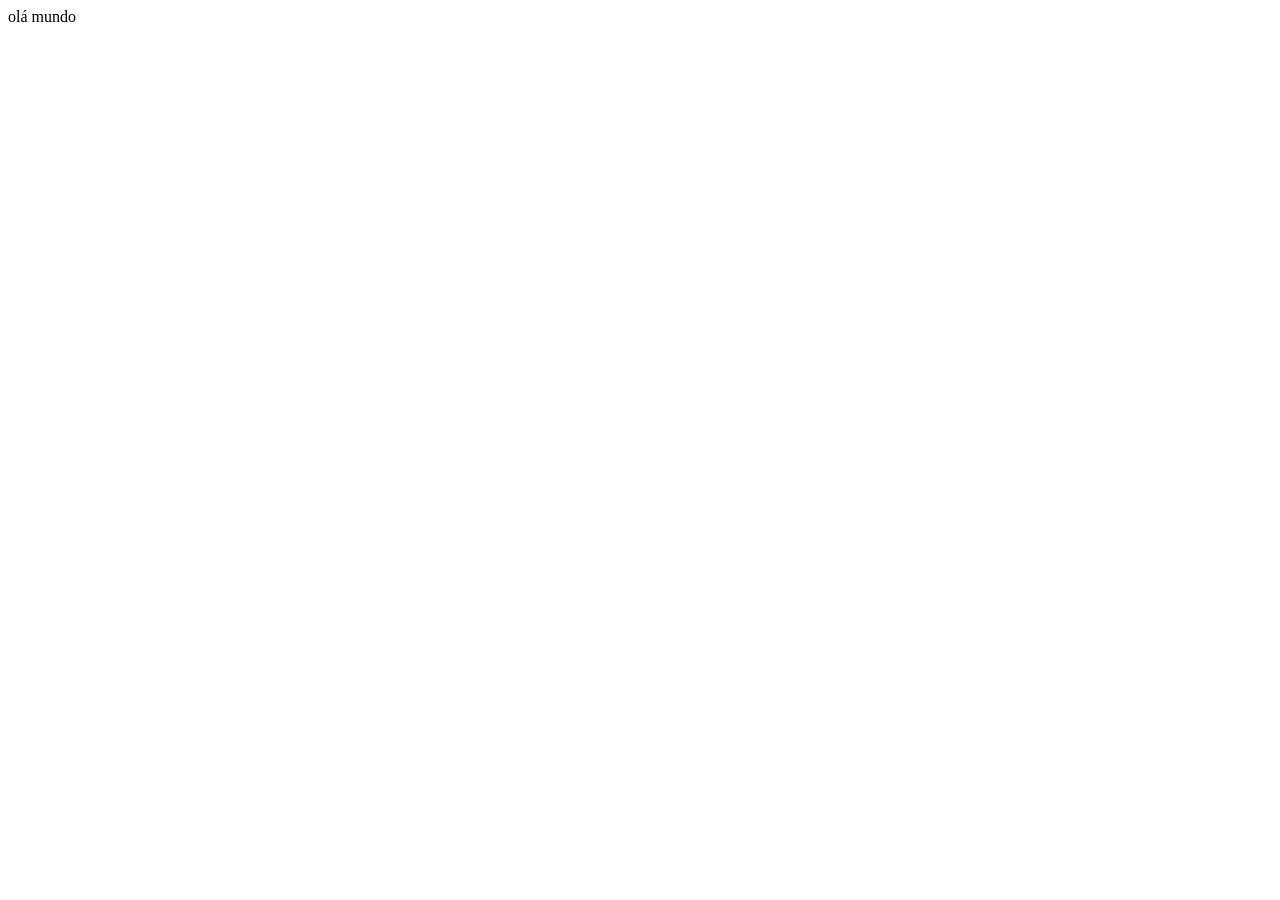
==== index.html @ 6628a572 "Preparativos Para Iniciar o Curso" ====
<!DOCTYPE html>
<html lang="pt-br">

<head>
    <meta charset="UTF-8">
    <meta name="viewport" content="width=device-width, initial-scale=1.0">
    <title>Document</title>
</head>

<body>
    olá mundo
</body>

</html>
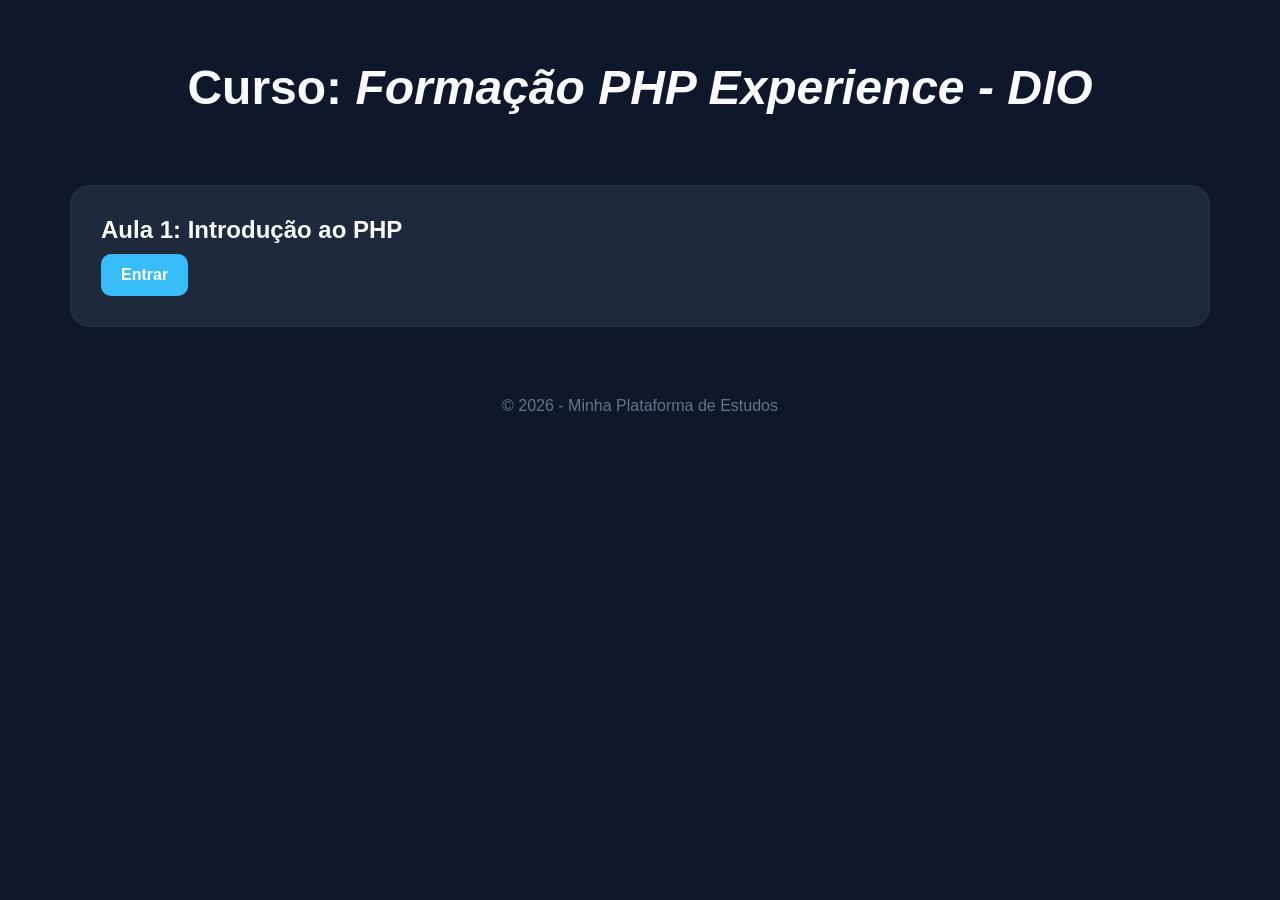
==== commit 354c5ab2: "Atualização" ====
--- a/index.html
+++ b/index.html
@@ -1,14 +1,33 @@
+</html>
 <!DOCTYPE html>
-<html lang="pt-br">
+<html lang="pt-BR">
 
 <head>
     <meta charset="UTF-8">
     <meta name="viewport" content="width=device-width, initial-scale=1.0">
-    <title>Document</title>
+    <title>Formação PHP Experience - DIO</title>
+    <link rel="stylesheet" href="../style.css">
 </head>
 
 <body>
-    olá mundo
+
+    <header>
+        <h1>Curso: <i>Formação PHP Experience - DIO</i></h1>
+    </header>
+
+    <section class="container">
+
+        <div class="card">
+            <h2>Aula 1: Introdução ao PHP</h2>
+            <a href="Aula1/exercicio1.php" class="btn">Entrar</a>
+        </div>
+
+    </section>
+
+    <footer>
+        © 2026 - Minha Plataforma de Estudos
+    </footer>
+
 </body>
 
 </html>
--- a/style.css
+++ b/style.css
@@ -0,0 +1,91 @@
+:root {
+    --bg: #0f172a;
+    --card: #1e293b;
+    --hover: #334155;
+    --text: #f8fafc;
+    --accent: #38bdf8;
+}
+
+* {
+    margin: 0;
+    padding: 0;
+    box-sizing: border-box;
+    font-family: 'Segoe UI', sans-serif;
+}
+
+body {
+    background: var(--bg);
+    color: var(--text);
+    min-height: 100vh;
+}
+
+header {
+    text-align: center;
+    padding: 60px 20px 30px;
+}
+
+header h1 {
+    font-size: 3rem;
+    margin-bottom: 10px;
+}
+
+header p {
+    color: #94a3b8;
+}
+
+.container {
+    max-width: 1200px;
+    margin: auto;
+    padding: 30px;
+    display: grid;
+    grid-template-columns: repeat(auto-fit, minmax(280px, 1fr));
+    gap: 25px;
+}
+
+.card {
+    background: var(--card);
+    border-radius: 20px;
+    padding: 30px;
+    transition: .3s;
+    border: 1px solid rgba(255, 255, 255, .05);
+}
+
+.card:hover {
+    transform: translateY(-6px);
+    background: var(--hover);
+}
+
+.icon {
+    font-size: 3rem;
+    margin-bottom: 15px;
+}
+
+.card h2 {
+    margin-bottom: 10px;
+}
+
+.card p {
+    color: #cbd5e1;
+    margin-bottom: 20px;
+    line-height: 1.5;
+}
+
+.btn {
+    display: inline-block;
+    text-decoration: none;
+    background: var(--accent);
+    color: white;
+    padding: 12px 20px;
+    border-radius: 10px;
+    font-weight: bold;
+}
+
+.btn:hover {
+    opacity: .9;
+}
+
+footer {
+    text-align: center;
+    padding: 40px;
+    color: #64748b;
+}
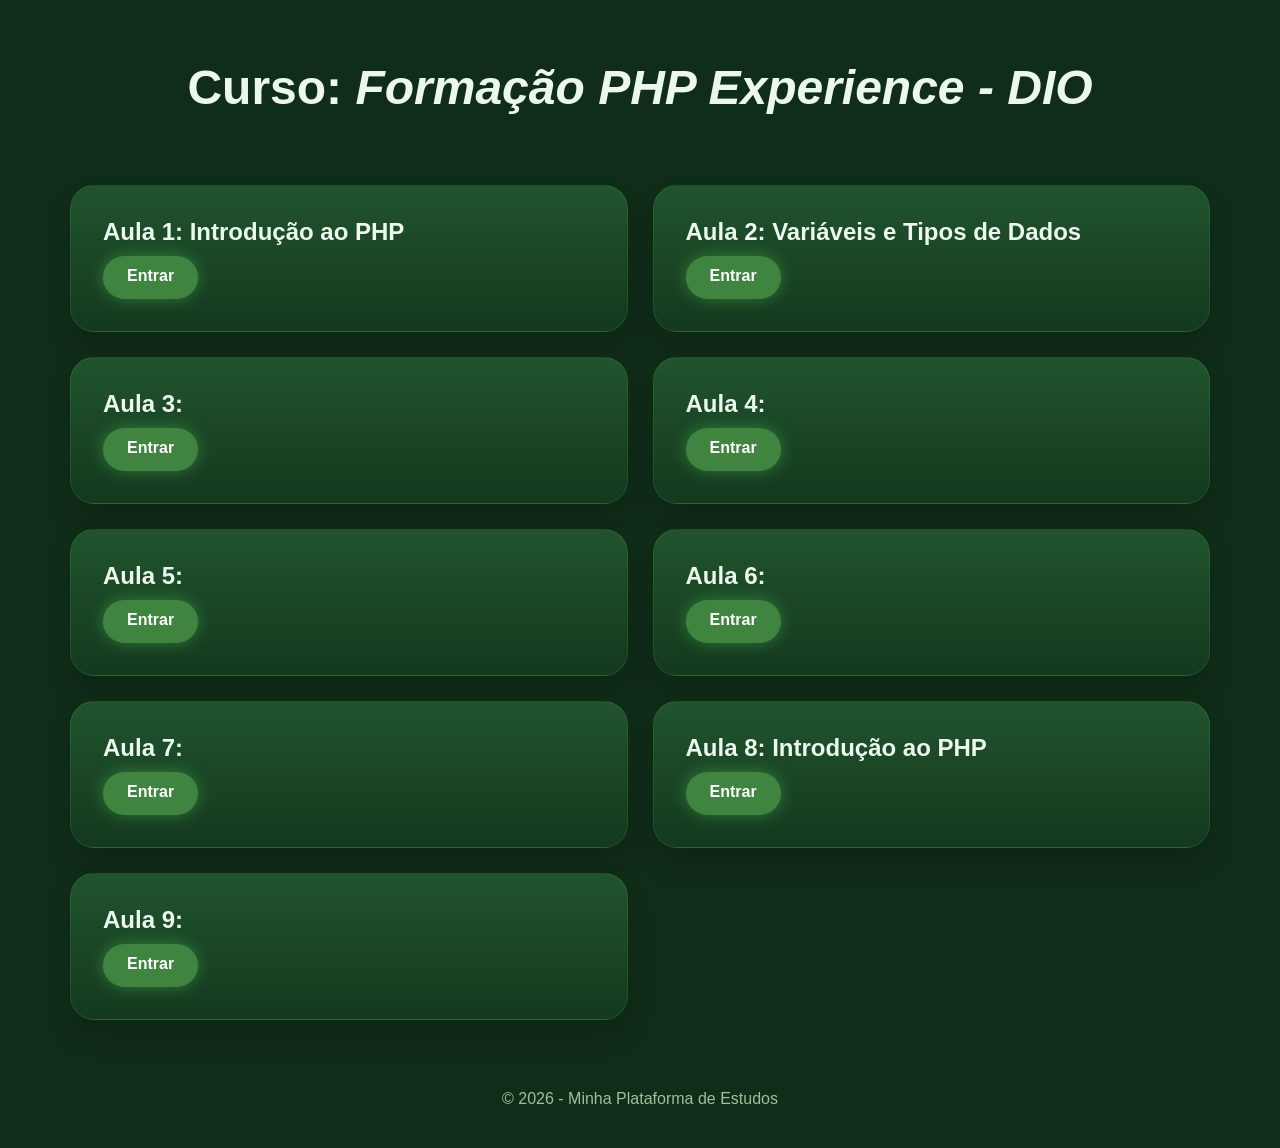
==== commit 316031d1: "Pronto Para Iniciar" ====
--- a/index.html
+++ b/index.html
@@ -6,7 +6,8 @@
     <meta charset="UTF-8">
     <meta name="viewport" content="width=device-width, initial-scale=1.0">
     <title>Formação PHP Experience - DIO</title>
-    <link rel="stylesheet" href="../style.css">
+    <link rel="stylesheet" href="style.css">
+    <script src="Js/link-builder.js" defer></script>
 </head>
 
 <body>
@@ -19,9 +20,48 @@
 
         <div class="card">
             <h2>Aula 1: Introdução ao PHP</h2>
-            <a href="Aula1/exercicio1.php" class="btn">Entrar</a>
+            <a href="#" data-target="Aula1/index.php" class="btn">Entrar</a>
         </div>
 
+        <div class="card">
+            <h2>Aula 2: Variáveis e Tipos de Dados</h2>
+            <a href="#" data-target="Aula2/index.php" class="btn">Entrar</a>
+        </div>
+
+        <div class="card">
+            <h2>Aula 3:</h2>
+            <a href="#" data-target="Aula3/index.html" class="btn">Entrar</a>
+        </div>
+
+        <div class="card">
+            <h2>Aula 4:</h2>
+            <a href="#" data-target="Aula4/index.html" class="btn">Entrar</a>
+        </div>
+
+        <div class="card">
+            <h2>Aula 5:</h2>
+            <a href="#" data-target="Aula5/index.html" class="btn">Entrar</a>
+        </div>
+
+        <div class="card">
+            <h2>Aula 6:</h2>
+            <a href="#" data-target="Aula6/index.html" class="btn">Entrar</a>
+        </div>
+
+        <div class="card">
+            <h2>Aula 7:</h2>
+            <a href="#" data-target="Aula7/index.html" class="btn">Entrar</a>
+        </div>
+
+        <div class="card">
+            <h2>Aula 8: Introdução ao PHP</h2>
+            <a href="#" data-target="Aula8/index.html" class="btn">Entrar</a>
+        </div>
+
+        <div class="card">
+            <h2>Aula 9:</h2>
+            <a href="#" data-target="Aula9/index.html" class="btn">Entrar</a>
+        </div>
     </section>
 
     <footer>
--- a/style.css
+++ b/style.css
@@ -1,9 +1,9 @@
 :root {
-    --bg: #0f172a;
-    --card: #1e293b;
-    --hover: #334155;
-    --text: #f8fafc;
-    --accent: #38bdf8;
+    --bg: #102d19;
+    --card: #18482b;
+    --hover: #246839;
+    --text: #ecf7ed;
+    --accent: #3f853f;
 }
 
 * {
@@ -38,26 +38,28 @@
     margin: auto;
     padding: 30px;
     display: grid;
-    grid-template-columns: repeat(auto-fit, minmax(280px, 1fr));
+    grid-template-columns: repeat(auto-fit, minmax(400px, 1fr));
     gap: 25px;
 }
 
 .card {
-    background: var(--card);
-    border-radius: 20px;
-    padding: 30px;
-    transition: .3s;
-    border: 1px solid rgba(255, 255, 255, .05);
+    background: linear-gradient(180deg, rgba(34, 86, 47, 0.95), rgba(21, 58, 31, 0.95));
+    border-radius: 24px;
+    padding: 32px;
+    transition: transform .2s ease, box-shadow .2s ease;
+    border: 1px solid rgba(78, 179, 78, 0.18);
+    box-shadow: 0 16px 30px rgba(0, 0, 0, 0.16);
+    backdrop-filter: blur(10px);
 }
 
 .card:hover {
     transform: translateY(-6px);
-    background: var(--hover);
+    box-shadow: 0 24px 40px rgba(0, 0, 0, 0.22);
 }
 
 .icon {
     font-size: 3rem;
-    margin-bottom: 15px;
+    margin-bottom: 18px;
 }
 
 .card h2 {
@@ -65,9 +67,9 @@
 }
 
 .card p {
-    color: #cbd5e1;
+    color: #d8ead7;
     margin-bottom: 20px;
-    line-height: 1.5;
+    line-height: 1.6;
 }
 
 .btn {
@@ -75,17 +77,25 @@
     text-decoration: none;
     background: var(--accent);
     color: white;
-    padding: 12px 20px;
-    border-radius: 10px;
-    font-weight: bold;
+    padding: 11px 24px 14px 24px;
+    border-radius: 999px;
+    font-weight: 700;
+    transition: transform .2s ease, box-shadow .2s ease, opacity .2s ease;
+    box-shadow: 0 0px 16px #4eb34e7c;
 }
 
 .btn:hover {
-    opacity: .9;
+    opacity: .95;
+    transform: translateY(-1px);
+    box-shadow: 0 0px 18px #4eb34eb7;
+}
+
+header p {
+    color: #b7d8b4;
 }
 
 footer {
     text-align: center;
     padding: 40px;
-    color: #64748b;
+    color: #9dbf9b;
 }
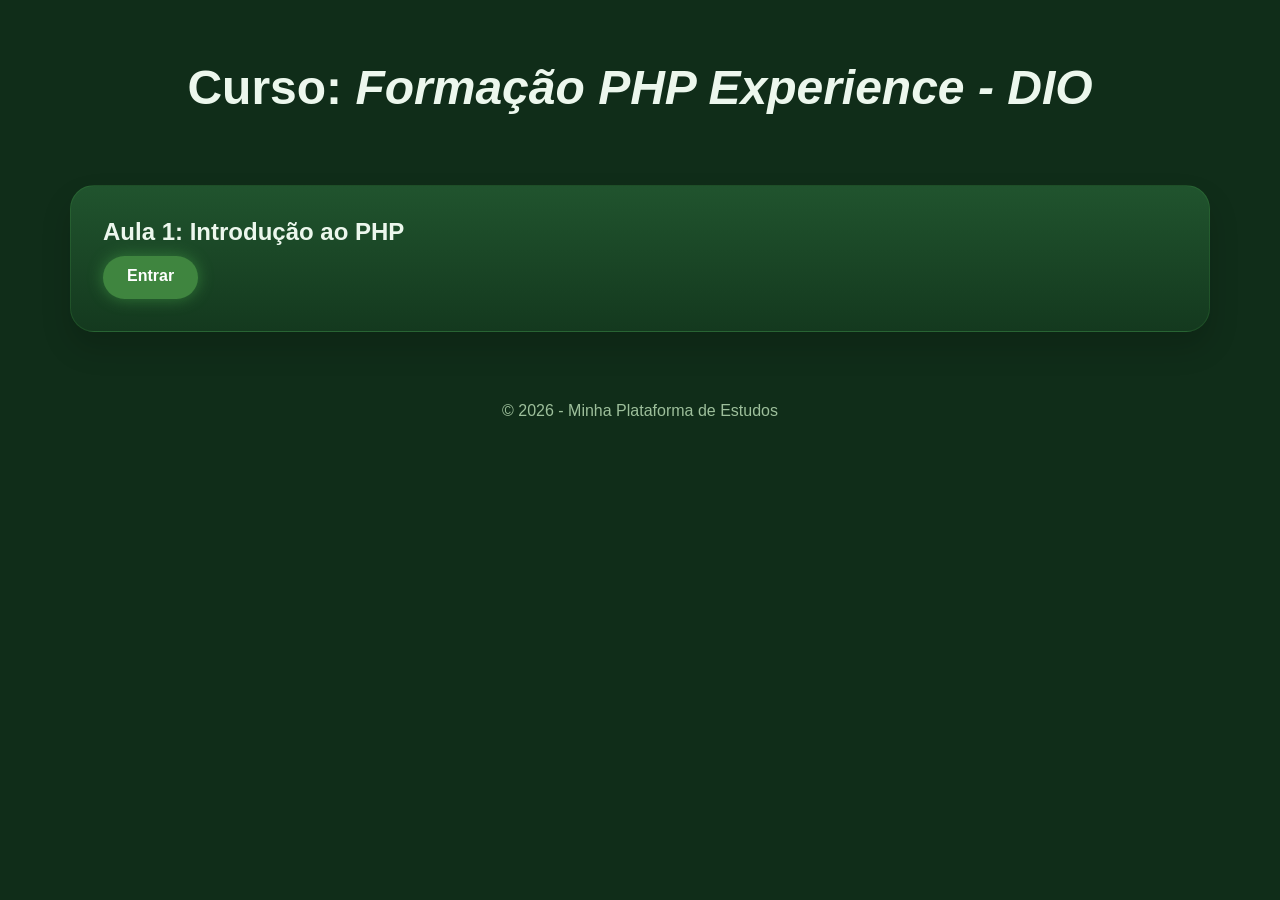
==== commit 2fe3c508: "Ajustes" ====
--- a/index.html
+++ b/index.html
@@ -6,8 +6,7 @@
     <meta charset="UTF-8">
     <meta name="viewport" content="width=device-width, initial-scale=1.0">
     <title>Formação PHP Experience - DIO</title>
-    <link rel="stylesheet" href="style.css">
-    <script src="Js/link-builder.js" defer></script>
+    <link rel="stylesheet" href="../style.css">
 </head>
 
 <body>
@@ -20,48 +19,9 @@
 
         <div class="card">
             <h2>Aula 1: Introdução ao PHP</h2>
-            <a href="#" data-target="Aula1/index.php" class="btn">Entrar</a>
+            <a href="Aula1/exercicio1.php" class="btn">Entrar</a>
         </div>
 
-        <div class="card">
-            <h2>Aula 2: Variáveis e Tipos de Dados</h2>
-            <a href="#" data-target="Aula2/index.php" class="btn">Entrar</a>
-        </div>
-
-        <div class="card">
-            <h2>Aula 3:</h2>
-            <a href="#" data-target="Aula3/index.html" class="btn">Entrar</a>
-        </div>
-
-        <div class="card">
-            <h2>Aula 4:</h2>
-            <a href="#" data-target="Aula4/index.html" class="btn">Entrar</a>
-        </div>
-
-        <div class="card">
-            <h2>Aula 5:</h2>
-            <a href="#" data-target="Aula5/index.html" class="btn">Entrar</a>
-        </div>
-
-        <div class="card">
-            <h2>Aula 6:</h2>
-            <a href="#" data-target="Aula6/index.html" class="btn">Entrar</a>
-        </div>
-
-        <div class="card">
-            <h2>Aula 7:</h2>
-            <a href="#" data-target="Aula7/index.html" class="btn">Entrar</a>
-        </div>
-
-        <div class="card">
-            <h2>Aula 8: Introdução ao PHP</h2>
-            <a href="#" data-target="Aula8/index.html" class="btn">Entrar</a>
-        </div>
-
-        <div class="card">
-            <h2>Aula 9:</h2>
-            <a href="#" data-target="Aula9/index.html" class="btn">Entrar</a>
-        </div>
     </section>
 
     <footer>
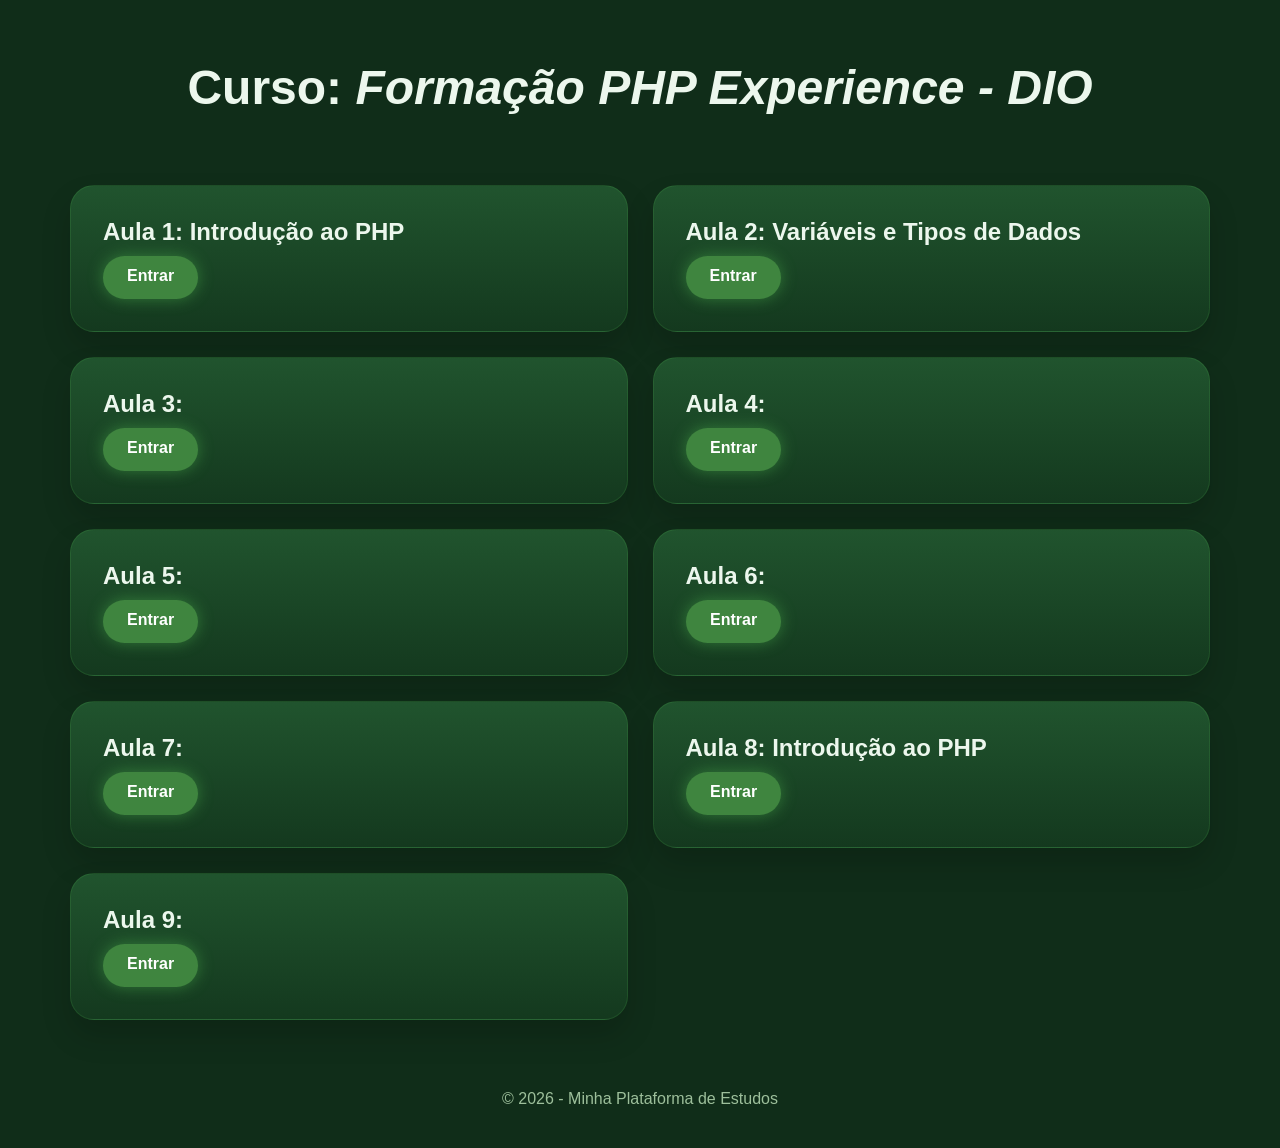
==== commit f788b488: "Merge branch 'main' of https://github.com/Tavinho75/PHP" ====
--- a/index.html
+++ b/index.html
@@ -6,7 +6,8 @@
     <meta charset="UTF-8">
     <meta name="viewport" content="width=device-width, initial-scale=1.0">
     <title>Formação PHP Experience - DIO</title>
-    <link rel="stylesheet" href="../style.css">
+    <link rel="stylesheet" href="style.css">
+    <script src="Js/link-builder.js" defer></script>
 </head>
 
 <body>
@@ -19,9 +20,48 @@
 
         <div class="card">
             <h2>Aula 1: Introdução ao PHP</h2>
-            <a href="Aula1/exercicio1.php" class="btn">Entrar</a>
+            <a href="#" data-target="Aula1/index.php" class="btn">Entrar</a>
         </div>
 
+        <div class="card">
+            <h2>Aula 2: Variáveis e Tipos de Dados</h2>
+            <a href="#" data-target="Aula2/index.php" class="btn">Entrar</a>
+        </div>
+
+        <div class="card">
+            <h2>Aula 3:</h2>
+            <a href="#" data-target="Aula3/index.html" class="btn">Entrar</a>
+        </div>
+
+        <div class="card">
+            <h2>Aula 4:</h2>
+            <a href="#" data-target="Aula4/index.html" class="btn">Entrar</a>
+        </div>
+
+        <div class="card">
+            <h2>Aula 5:</h2>
+            <a href="#" data-target="Aula5/index.html" class="btn">Entrar</a>
+        </div>
+
+        <div class="card">
+            <h2>Aula 6:</h2>
+            <a href="#" data-target="Aula6/index.html" class="btn">Entrar</a>
+        </div>
+
+        <div class="card">
+            <h2>Aula 7:</h2>
+            <a href="#" data-target="Aula7/index.html" class="btn">Entrar</a>
+        </div>
+
+        <div class="card">
+            <h2>Aula 8: Introdução ao PHP</h2>
+            <a href="#" data-target="Aula8/index.html" class="btn">Entrar</a>
+        </div>
+
+        <div class="card">
+            <h2>Aula 9:</h2>
+            <a href="#" data-target="Aula9/index.html" class="btn">Entrar</a>
+        </div>
     </section>
 
     <footer>
